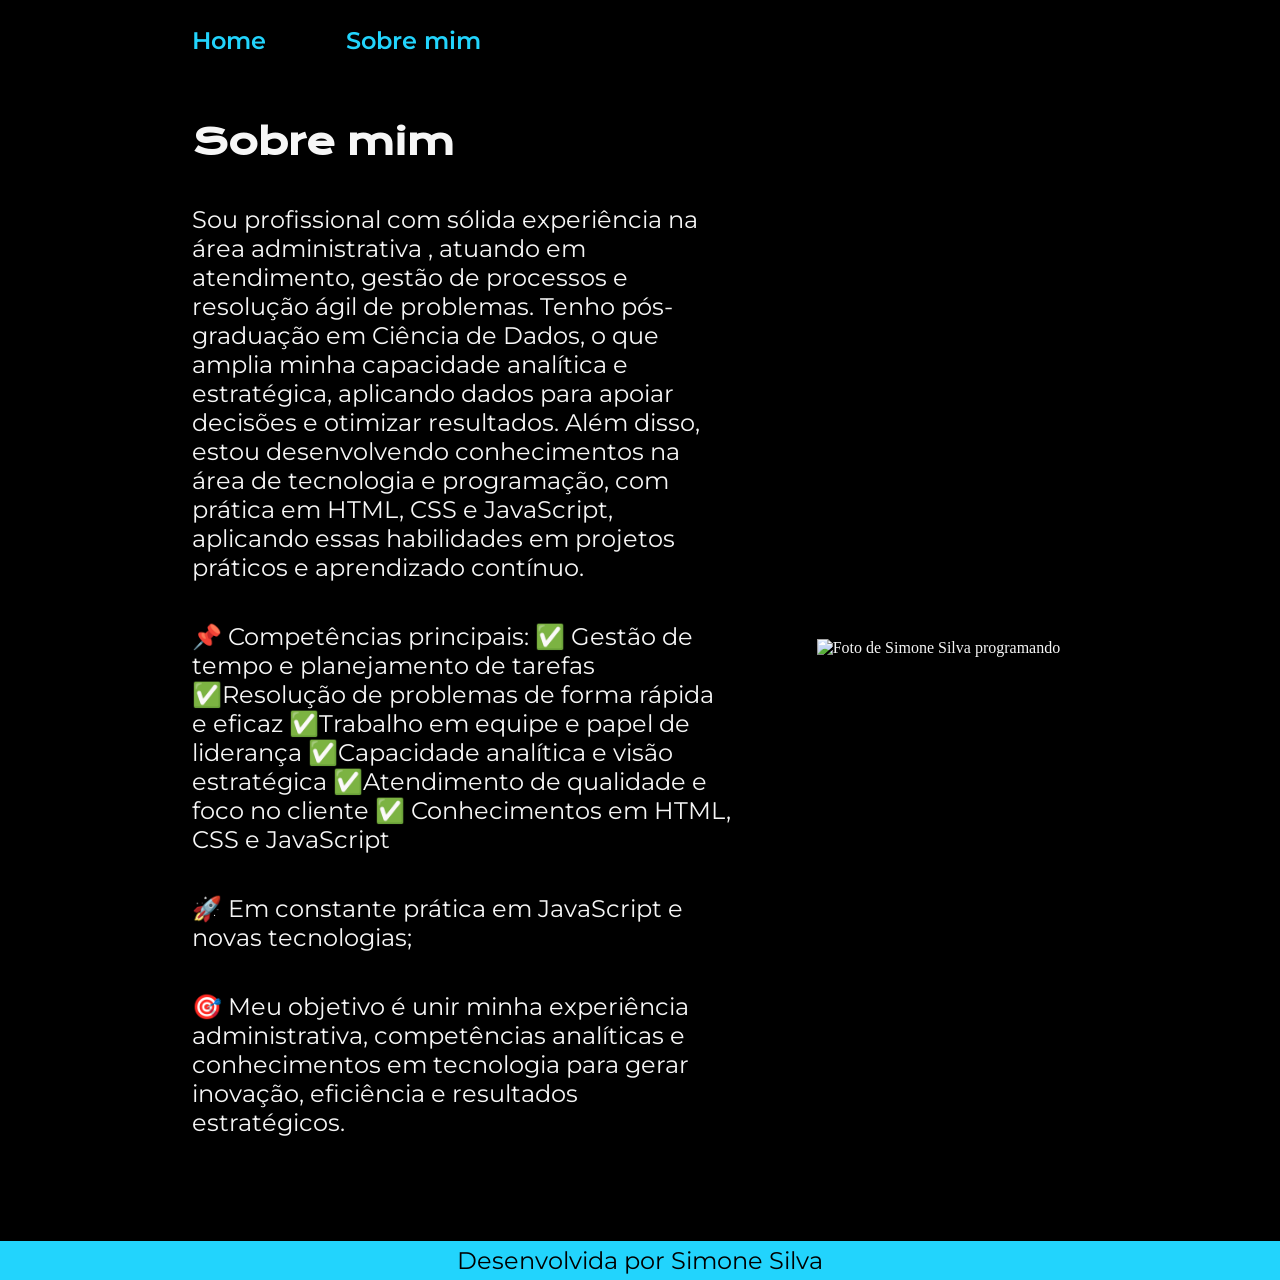
==== about.html @ 7c38aa1f "Add files via upload" ====
<!DOCTYPE html>
<html lang="pt-br">
<head>
    <meta charset="UTF-8">
    <meta name="viewport" content="width=device-width, initial-scale=1.0">
    <title>Sobre mim</title>
    <link rel="stylesheet" href="/style/style.css">
</head>
<body>
    <header class="cabecalho">
        <nav class="cabecalho__menu">
            <a class="cabecalho__menu__link" href="index.html">Home</a>
            <a class="cabecalho__menu__link" href="about.html">Sobre mim</a>          
        </nav>
    </header>
    <main class="apresentacao">
        <section class="apresentacao__conteudo">
            <h1 class="apresentacao__conteudo__titulo">Sobre mim</h1>
            <p class="apresentacao__conteudo__paragrafo">Sou profissional com sólida experiência na área administrativa , atuando em atendimento, gestão de processos e resolução ágil de problemas. Tenho pós-graduação em Ciência de Dados, o que amplia minha capacidade analítica e estratégica, aplicando dados para apoiar decisões e otimizar resultados.
            Além disso, estou desenvolvendo conhecimentos na área de tecnologia e programação, com prática em HTML, CSS e JavaScript, aplicando essas habilidades em projetos práticos e aprendizado contínuo.</p>
            <p class="apresentacao__conteudo__paragrafo">📌 Competências principais:
            ✅ Gestão de tempo e planejamento de tarefas ✅Resolução de problemas de forma rápida e eficaz
            
            ✅Trabalho em equipe e papel de liderança ✅Capacidade analítica e visão estratégica 

            ✅Atendimento de qualidade e foco no cliente ✅ Conhecimentos em HTML, CSS e JavaScript

            <p class="apresentacao__conteudo__paragrafo">🚀 Em constante prática em JavaScript e novas tecnologias;</p>

            <p class="apresentacao__conteudo__paragrafo">🎯 Meu objetivo é unir minha experiência administrativa, competências analíticas e conhecimentos em tecnologia para gerar inovação, eficiência e resultados estratégicos.</p></p>
        </section>
        <img class="apresentacao__imagem" src="./assets/Imagem.png" alt="Foto de Simone Silva programando">
    </main>
    <footer class="rodape">
        <p>Desenvolvida por Simone Silva</p>
    </footer>
</body>
</html>
---- style/style.css ----
@import url('https://fonts.googleapis.com/css2?family=Krona+One&family=Montserrat:ital,wght@0,100..900;1,100..900&display=swap');
:root {
    --cor-primaria: #000000;
    --cor-secundaria: #F6F6F6;
    --cor-terciaria: #22D4FD;
    --cor--hover:#272727;

    
    --fonte-primaria: 'Krona One', sans-serif;
    --font-secundaria: 'Montserrat', sans-serif;
}

* {
    margin: 0;
    padding: 0;
}

body {
    box-sizing: border-box;
    background-color: var(--cor-primaria);
    color: var(--cor-secundaria);
}
.cabecalho{
    padding: 2% 0% 0% 15%;
}
.cabecalho__menu{
    display: flex;
    gap: 80px;
}
.cabecalho__menu__link{
    font-family: var(--font-secundaria);
    font-size: 1.5rem;
    font-weight: 600;
    color: var(--cor-terciaria);
    text-decoration: none;
}

h1 {
    font-weight: bold;
}

span {
    color: var(--cor-terciaria);
    border: 1px solid var(--cor-terciaria);
    padding: 10px;
}

.apresentacao {
    padding: 5% 15%;
    display: flex;
    align-items: center;
    justify-content: space-between;
    gap: 82px;
}

.apresentacao__conteudo {
    width: 100%;
    display: flex;
    flex-direction: column;
    gap: 40px;
}

.apresentacao__conteudo__titulo {
    font-size: 2.25rem;
    font-family: var(--fonte-primaria);
}
.titulo-destaque {
    color: var(--cor-terciaria);
}

.apresentacao__conteudo__paragrafo {
    font-size: 1.5rem;
    font-family: var(--font-secundaria);
}

.apresentacao__links__subtitulo {
    font-family: var(--fonte-primaria);
    font-weight: 400;
    font-size: 1.5rem;
}

.apresentacao__links {
    display: flex;
    flex-direction: column;
    justify-content: space-between;
    align-items: center;
    gap: 32px;
}

.apresentacao__links__navegacao {
    display: flex;
    justify-content: center;
    gap: 16px;
    border: 2px solid var(--cor-terciaria);
    width: 50%;
    text-align: center;
    border-radius: 8px;
    font-size: 1.5rem;
    font-weight: 600;
    padding: 21.5px 0;
    text-decoration: none;
    color: var(--cor-secundaria);
    font-family: "Montserrat", sans-serif;
}

.apresentacao__links__link:hover {
    background-color:var(--cor--hover);
}
.apresentacao__imagem{
    width: 50%;
}
.rodape {
    padding: 5px;
    color: var(--cor-primaria);
    background-color: var(--cor-terciaria);
    text-align: center;
    font-family: var(--font-secundaria);
    font-size: 1.5rem;
    font-weight: 400;
}
/*<!-- CSS media query dentro de um stylesheet -->*/
@media (max-width: 1200px) {
    .cabecalho {
        padding: 10%;
    }
    .cabecalho__menu {
        justify-content: center;
    }
    .apresentacao {
        flex-direction: column-reverse;
        padding: 5%;
    }
    .apresentacao__conteudo {
        width: auto;
    }

}
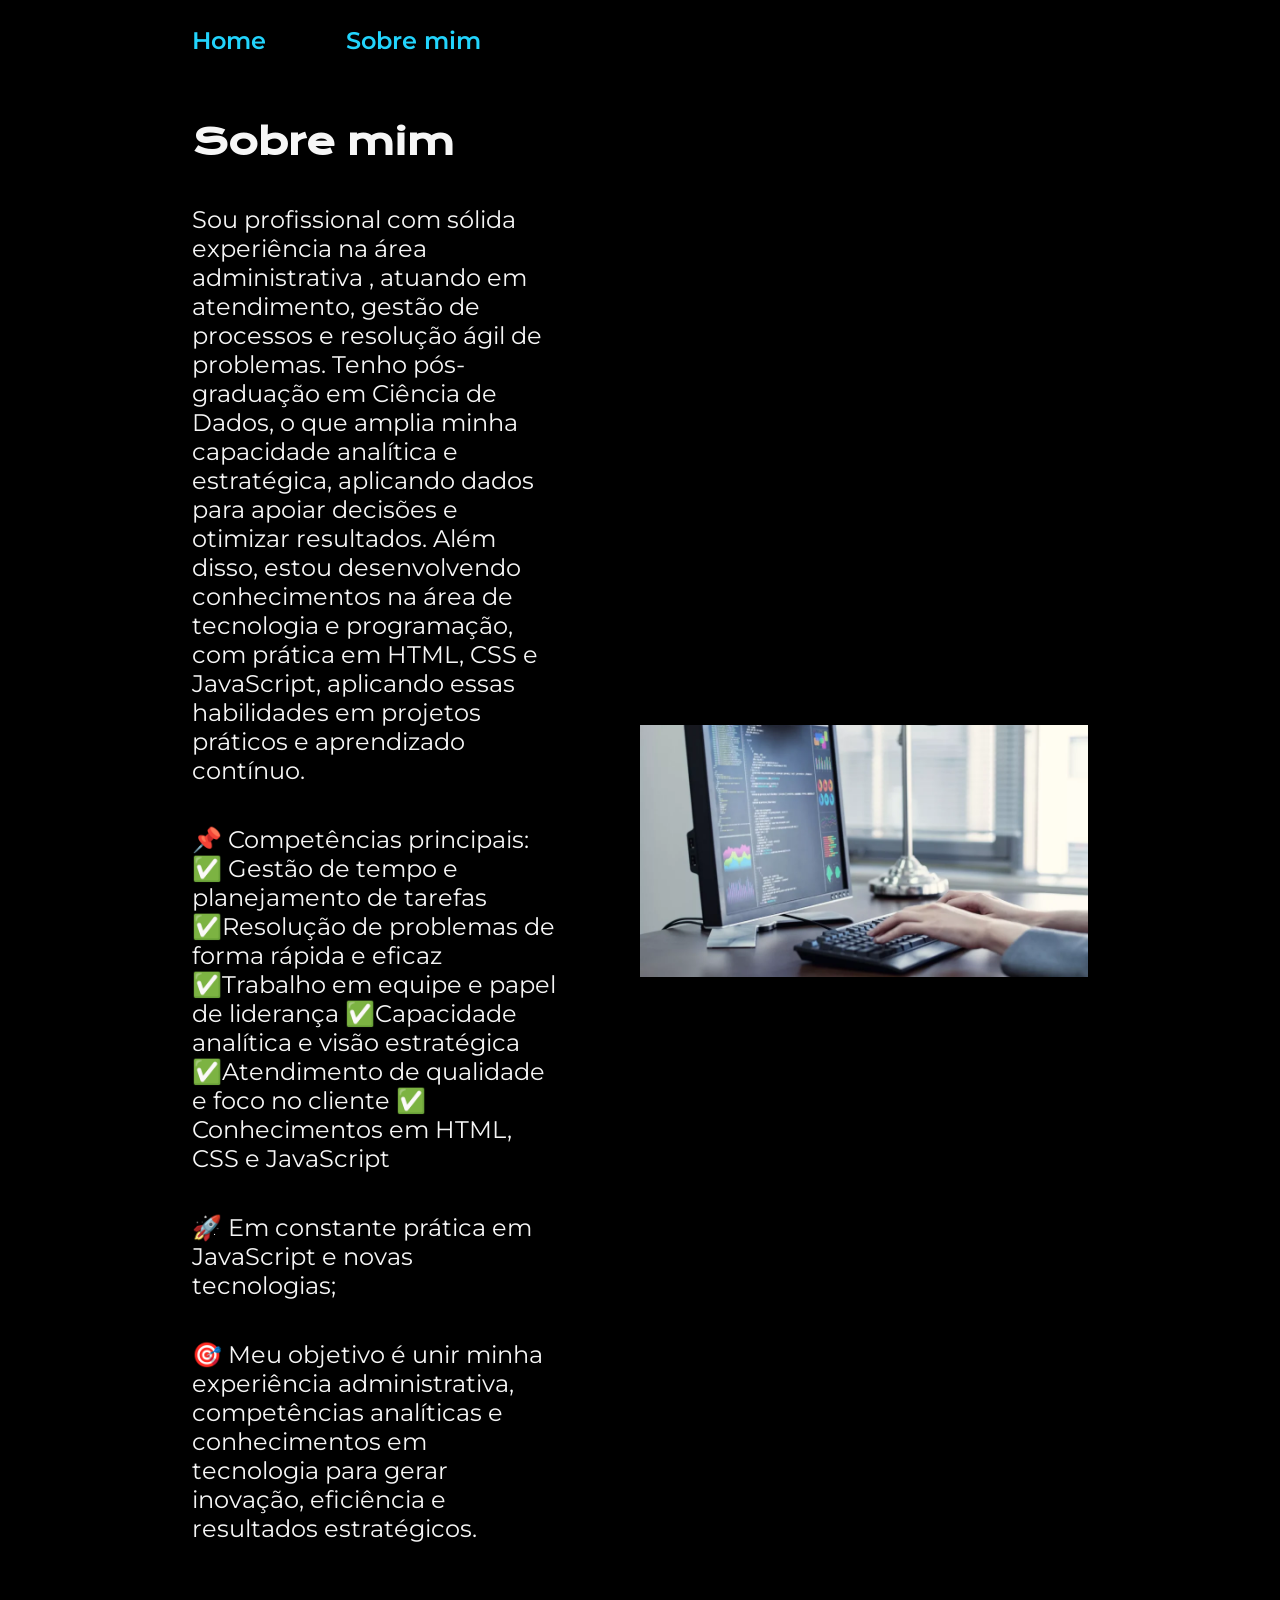
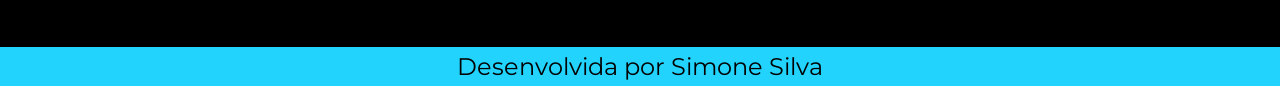
==== commit f4f79fb4: "Update about.html" ====
--- a/about.html
+++ b/about.html
@@ -29,10 +29,11 @@
 
             <p class="apresentacao__conteudo__paragrafo">🎯 Meu objetivo é unir minha experiência administrativa, competências analíticas e conhecimentos em tecnologia para gerar inovação, eficiência e resultados estratégicos.</p></p>
         </section>
-        <img class="apresentacao__imagem" src="./assets/Imagem.png" alt="Foto de Simone Silva programando">
+        <img class="apresentacao__imagem" src="./assets/imagem.png" alt="Foto de Simone Silva programando">
     </main>
     <footer class="rodape">
         <p>Desenvolvida por Simone Silva</p>
     </footer>
 </body>
-</html>+
+</html>
